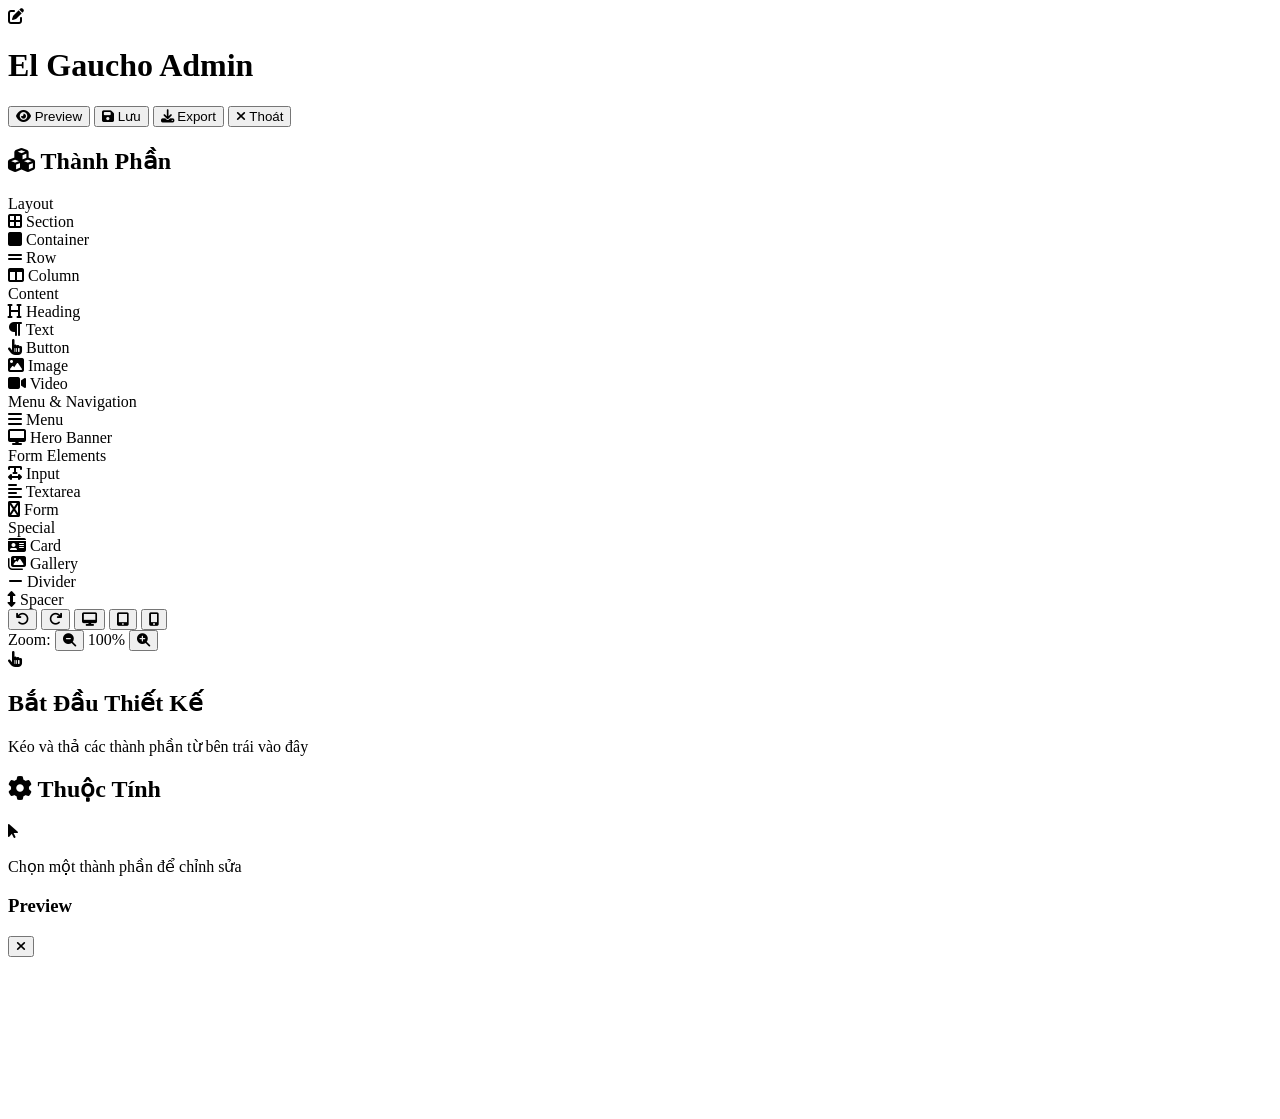
==== admin/index.html @ b1fcabf0 "Add admin page builder with drag-and-drop functionality like web4s" ====
<!DOCTYPE html>
<html lang="vi">
<head>
    <meta charset="UTF-8">
    <meta name="viewport" content="width=device-width, initial-scale=1.0">
    <title>Admin - Page Builder | El Gaucho</title>
    <link rel="stylesheet" href="css/admin.css">
    <link rel="stylesheet" href="https://cdnjs.cloudflare.com/ajax/libs/font-awesome/6.4.0/css/all.min.css">
</head>
<body>
    <!-- Admin Header -->
    <header class="admin-header">
        <div class="admin-logo">
            <i class="fas fa-edit"></i>
            <h1>El Gaucho Admin</h1>
        </div>
        <div class="admin-actions">
            <button class="btn-action" id="previewBtn" title="Preview">
                <i class="fas fa-eye"></i> Preview
            </button>
            <button class="btn-action" id="saveBtn" title="Save">
                <i class="fas fa-save"></i> Lưu
            </button>
            <button class="btn-action" id="exportBtn" title="Export HTML">
                <i class="fas fa-download"></i> Export
            </button>
            <button class="btn-action btn-danger" id="exitBtn" title="Exit">
                <i class="fas fa-times"></i> Thoát
            </button>
        </div>
    </header>

    <div class="admin-container">
        <!-- Left Sidebar - Components Library -->
        <aside class="sidebar sidebar-left">
            <div class="sidebar-header">
                <h2><i class="fas fa-cubes"></i> Thành Phần</h2>
            </div>
            
            <div class="components-section">
                <div class="section-title">Layout</div>
                <div class="component-item" draggable="true" data-type="section">
                    <i class="fas fa-border-all"></i>
                    <span>Section</span>
                </div>
                <div class="component-item" draggable="true" data-type="container">
                    <i class="fas fa-square"></i>
                    <span>Container</span>
                </div>
                <div class="component-item" draggable="true" data-type="row">
                    <i class="fas fa-grip-lines"></i>
                    <span>Row</span>
                </div>
                <div class="component-item" draggable="true" data-type="column">
                    <i class="fas fa-columns"></i>
                    <span>Column</span>
                </div>
            </div>

            <div class="components-section">
                <div class="section-title">Content</div>
                <div class="component-item" draggable="true" data-type="heading">
                    <i class="fas fa-heading"></i>
                    <span>Heading</span>
                </div>
                <div class="component-item" draggable="true" data-type="text">
                    <i class="fas fa-paragraph"></i>
                    <span>Text</span>
                </div>
                <div class="component-item" draggable="true" data-type="button">
                    <i class="fas fa-hand-pointer"></i>
                    <span>Button</span>
                </div>
                <div class="component-item" draggable="true" data-type="image">
                    <i class="fas fa-image"></i>
                    <span>Image</span>
                </div>
                <div class="component-item" draggable="true" data-type="video">
                    <i class="fas fa-video"></i>
                    <span>Video</span>
                </div>
            </div>

            <div class="components-section">
                <div class="section-title">Menu & Navigation</div>
                <div class="component-item" draggable="true" data-type="menu">
                    <i class="fas fa-bars"></i>
                    <span>Menu</span>
                </div>
                <div class="component-item" draggable="true" data-type="hero">
                    <i class="fas fa-desktop"></i>
                    <span>Hero Banner</span>
                </div>
            </div>

            <div class="components-section">
                <div class="section-title">Form Elements</div>
                <div class="component-item" draggable="true" data-type="input">
                    <i class="fas fa-text-width"></i>
                    <span>Input</span>
                </div>
                <div class="component-item" draggable="true" data-type="textarea">
                    <i class="fas fa-align-left"></i>
                    <span>Textarea</span>
                </div>
                <div class="component-item" draggable="true" data-type="form">
                    <i class="fas fa-wpforms"></i>
                    <span>Form</span>
                </div>
            </div>

            <div class="components-section">
                <div class="section-title">Special</div>
                <div class="component-item" draggable="true" data-type="card">
                    <i class="fas fa-id-card"></i>
                    <span>Card</span>
                </div>
                <div class="component-item" draggable="true" data-type="gallery">
                    <i class="fas fa-images"></i>
                    <span>Gallery</span>
                </div>
                <div class="component-item" draggable="true" data-type="divider">
                    <i class="fas fa-minus"></i>
                    <span>Divider</span>
                </div>
                <div class="component-item" draggable="true" data-type="spacer">
                    <i class="fas fa-arrows-alt-v"></i>
                    <span>Spacer</span>
                </div>
            </div>
        </aside>

        <!-- Main Canvas Area -->
        <main class="canvas-wrapper">
            <div class="canvas-toolbar">
                <div class="toolbar-left">
                    <button class="tool-btn" id="undoBtn" title="Undo">
                        <i class="fas fa-undo"></i>
                    </button>
                    <button class="tool-btn" id="redoBtn" title="Redo">
                        <i class="fas fa-redo"></i>
                    </button>
                    <span class="separator"></span>
                    <button class="tool-btn active" id="desktopView" title="Desktop View">
                        <i class="fas fa-desktop"></i>
                    </button>
                    <button class="tool-btn" id="tabletView" title="Tablet View">
                        <i class="fas fa-tablet-alt"></i>
                    </button>
                    <button class="tool-btn" id="mobileView" title="Mobile View">
                        <i class="fas fa-mobile-alt"></i>
                    </button>
                </div>
                <div class="toolbar-right">
                    <span class="zoom-label">Zoom:</span>
                    <button class="tool-btn" id="zoomOut">
                        <i class="fas fa-search-minus"></i>
                    </button>
                    <span class="zoom-value" id="zoomValue">100%</span>
                    <button class="tool-btn" id="zoomIn">
                        <i class="fas fa-search-plus"></i>
                    </button>
                </div>
            </div>

            <div class="canvas-container" id="canvasContainer">
                <div class="canvas" id="canvas" data-zoom="100">
                    <!-- Drop zone message -->
                    <div class="empty-canvas">
                        <i class="fas fa-hand-pointer"></i>
                        <h2>Bắt Đầu Thiết Kế</h2>
                        <p>Kéo và thả các thành phần từ bên trái vào đây</p>
                    </div>
                </div>
            </div>
        </main>

        <!-- Right Sidebar - Properties Panel -->
        <aside class="sidebar sidebar-right">
            <div class="sidebar-header">
                <h2><i class="fas fa-cog"></i> Thuộc Tính</h2>
            </div>

            <div class="properties-panel" id="propertiesPanel">
                <div class="no-selection">
                    <i class="fas fa-mouse-pointer"></i>
                    <p>Chọn một thành phần để chỉnh sửa</p>
                </div>
            </div>

            <!-- Style Properties Template -->
            <div class="properties-content" id="propertiesContent" style="display: none;">
                <!-- Content Tab -->
                <div class="property-tabs">
                    <button class="tab-btn active" data-tab="content">
                        <i class="fas fa-font"></i> Nội dung
                    </button>
                    <button class="tab-btn" data-tab="style">
                        <i class="fas fa-paint-brush"></i> Kiểu dáng
                    </button>
                    <button class="tab-btn" data-tab="advanced">
                        <i class="fas fa-sliders-h"></i> Nâng cao
                    </button>
                </div>

                <!-- Tab Content -->
                <div class="tab-content active" data-content="content">
                    <div class="property-group">
                        <label>Text Content</label>
                        <input type="text" class="property-input" id="propText" placeholder="Nhập nội dung...">
                    </div>
                    <div class="property-group">
                        <label>Link URL</label>
                        <input type="text" class="property-input" id="propLink" placeholder="https://...">
                    </div>
                    <div class="property-group">
                        <label>Alt Text</label>
                        <input type="text" class="property-input" id="propAlt" placeholder="Mô tả hình ảnh...">
                    </div>
                </div>

                <div class="tab-content" data-content="style">
                    <div class="property-group">
                        <label>Background Color</label>
                        <input type="color" class="property-input" id="propBgColor">
                    </div>
                    <div class="property-group">
                        <label>Text Color</label>
                        <input type="color" class="property-input" id="propTextColor">
                    </div>
                    <div class="property-group">
                        <label>Font Size</label>
                        <div class="input-group">
                            <input type="number" class="property-input" id="propFontSize" min="8" max="100">
                            <select class="property-select" id="propFontUnit">
                                <option>px</option>
                                <option>em</option>
                                <option>rem</option>
                            </select>
                        </div>
                    </div>
                    <div class="property-group">
                        <label>Padding</label>
                        <div class="spacing-inputs">
                            <input type="number" placeholder="Top" id="propPaddingTop">
                            <input type="number" placeholder="Right" id="propPaddingRight">
                            <input type="number" placeholder="Bottom" id="propPaddingBottom">
                            <input type="number" placeholder="Left" id="propPaddingLeft">
                        </div>
                    </div>
                    <div class="property-group">
                        <label>Margin</label>
                        <div class="spacing-inputs">
                            <input type="number" placeholder="Top" id="propMarginTop">
                            <input type="number" placeholder="Right" id="propMarginRight">
                            <input type="number" placeholder="Bottom" id="propMarginBottom">
                            <input type="number" placeholder="Left" id="propMarginLeft">
                        </div>
                    </div>
                    <div class="property-group">
                        <label>Border Radius</label>
                        <input type="number" class="property-input" id="propBorderRadius" placeholder="px">
                    </div>
                </div>

                <div class="tab-content" data-content="advanced">
                    <div class="property-group">
                        <label>CSS Class</label>
                        <input type="text" class="property-input" id="propClass" placeholder="class-name">
                    </div>
                    <div class="property-group">
                        <label>CSS ID</label>
                        <input type="text" class="property-input" id="propId" placeholder="element-id">
                    </div>
                    <div class="property-group">
                        <label>Custom CSS</label>
                        <textarea class="property-textarea" id="propCustomCSS" rows="5" placeholder="color: red;&#10;font-size: 16px;"></textarea>
                    </div>
                </div>

                <!-- Actions -->
                <div class="property-actions">
                    <button class="btn-delete" id="deleteElement">
                        <i class="fas fa-trash"></i> Xóa Element
                    </button>
                    <button class="btn-duplicate" id="duplicateElement">
                        <i class="fas fa-copy"></i> Nhân Bản
                    </button>
                </div>
            </div>
        </aside>
    </div>

    <!-- Preview Modal -->
    <div class="modal" id="previewModal">
        <div class="modal-content modal-fullscreen">
            <div class="modal-header">
                <h3>Preview</h3>
                <button class="modal-close" id="closePreview">
                    <i class="fas fa-times"></i>
                </button>
            </div>
            <div class="modal-body">
                <iframe id="previewFrame" frameborder="0"></iframe>
            </div>
        </div>
    </div>

    <script src="js/admin.js"></script>
</body>
</html>
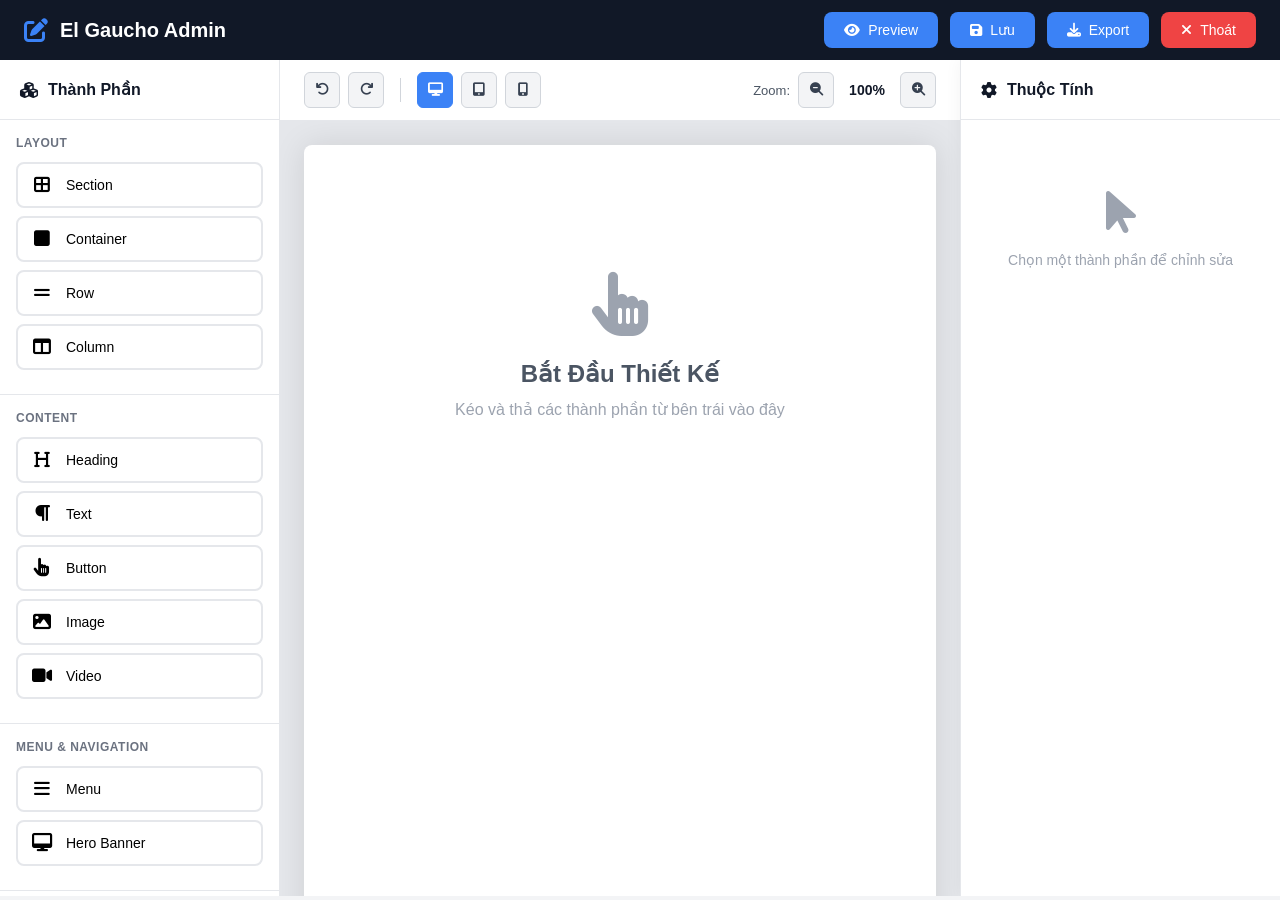
==== commit 144c7151: "Fix CSS and JS paths in admin page" ====
--- a/admin/index.html
+++ b/admin/index.html
@@ -4,7 +4,7 @@
     <meta charset="UTF-8">
     <meta name="viewport" content="width=device-width, initial-scale=1.0">
     <title>Admin - Page Builder | El Gaucho</title>
-    <link rel="stylesheet" href="css/admin.css">
+    <link rel="stylesheet" href="../css/admin.css">
     <link rel="stylesheet" href="https://cdnjs.cloudflare.com/ajax/libs/font-awesome/6.4.0/css/all.min.css">
 </head>
 <body>
@@ -306,6 +306,6 @@
         </div>
     </div>
 
-    <script src="js/admin.js"></script>
+    <script src="../js/admin.js"></script>
 </body>
 </html>
--- a/css/admin.css
+++ b/css/admin.css
@@ -0,0 +1,715 @@
+/* Admin Page Builder Styles */
+* {
+    margin: 0;
+    padding: 0;
+    box-sizing: border-box;
+}
+
+:root {
+    --primary-color: #3B82F6;
+    --secondary-color: #8B5CF6;
+    --success-color: #10B981;
+    --danger-color: #EF4444;
+    --warning-color: #F59E0B;
+    --dark: #1F2937;
+    --gray-900: #111827;
+    --gray-800: #1F2937;
+    --gray-700: #374151;
+    --gray-600: #4B5563;
+    --gray-500: #6B7280;
+    --gray-400: #9CA3AF;
+    --gray-300: #D1D5DB;
+    --gray-200: #E5E7EB;
+    --gray-100: #F3F4F6;
+    --white: #FFFFFF;
+    --border-radius: 8px;
+    --transition: all 0.3s ease;
+}
+
+body {
+    font-family: 'Segoe UI', Tahoma, Geneva, Verdana, sans-serif;
+    background: var(--gray-100);
+    overflow: hidden;
+    height: 100vh;
+}
+
+/* Admin Header */
+.admin-header {
+    background: var(--gray-900);
+    color: var(--white);
+    padding: 12px 24px;
+    display: flex;
+    justify-content: space-between;
+    align-items: center;
+    box-shadow: 0 2px 8px rgba(0,0,0,0.1);
+    z-index: 1000;
+}
+
+.admin-logo {
+    display: flex;
+    align-items: center;
+    gap: 12px;
+}
+
+.admin-logo i {
+    font-size: 24px;
+    color: var(--primary-color);
+}
+
+.admin-logo h1 {
+    font-size: 20px;
+    font-weight: 600;
+}
+
+.admin-actions {
+    display: flex;
+    gap: 12px;
+}
+
+.btn-action {
+    padding: 10px 20px;
+    background: var(--primary-color);
+    color: var(--white);
+    border: none;
+    border-radius: var(--border-radius);
+    cursor: pointer;
+    font-size: 14px;
+    font-weight: 500;
+    transition: var(--transition);
+    display: flex;
+    align-items: center;
+    gap: 8px;
+}
+
+.btn-action:hover {
+    background: #2563EB;
+    transform: translateY(-2px);
+}
+
+.btn-action.btn-danger {
+    background: var(--danger-color);
+}
+
+.btn-action.btn-danger:hover {
+    background: #DC2626;
+}
+
+/* Admin Container */
+.admin-container {
+    display: flex;
+    height: calc(100vh - 64px);
+    overflow: hidden;
+}
+
+/* Sidebar Styles */
+.sidebar {
+    background: var(--white);
+    overflow-y: auto;
+    box-shadow: 0 0 16px rgba(0,0,0,0.05);
+}
+
+.sidebar-left {
+    width: 280px;
+    border-right: 1px solid var(--gray-200);
+}
+
+.sidebar-right {
+    width: 320px;
+    border-left: 1px solid var(--gray-200);
+}
+
+.sidebar-header {
+    padding: 20px;
+    border-bottom: 1px solid var(--gray-200);
+    background: var(--gray-50);
+}
+
+.sidebar-header h2 {
+    font-size: 16px;
+    font-weight: 600;
+    color: var(--gray-900);
+    display: flex;
+    align-items: center;
+    gap: 10px;
+}
+
+/* Components Section */
+.components-section {
+    padding: 16px;
+    border-bottom: 1px solid var(--gray-200);
+}
+
+.section-title {
+    font-size: 12px;
+    font-weight: 600;
+    color: var(--gray-500);
+    text-transform: uppercase;
+    letter-spacing: 0.5px;
+    margin-bottom: 12px;
+}
+
+.component-item {
+    display: flex;
+    align-items: center;
+    gap: 12px;
+    padding: 12px;
+    margin-bottom: 8px;
+    background: var(--gray-50);
+    border: 2px solid var(--gray-200);
+    border-radius: var(--border-radius);
+    cursor: grab;
+    transition: var(--transition);
+}
+
+.component-item:hover {
+    background: var(--primary-color);
+    color: var(--white);
+    border-color: var(--primary-color);
+    transform: translateX(4px);
+}
+
+.component-item:active {
+    cursor: grabbing;
+}
+
+.component-item i {
+    font-size: 18px;
+    width: 24px;
+    text-align: center;
+}
+
+.component-item span {
+    font-size: 14px;
+    font-weight: 500;
+}
+
+/* Canvas Wrapper */
+.canvas-wrapper {
+    flex: 1;
+    display: flex;
+    flex-direction: column;
+    background: var(--gray-200);
+    overflow: hidden;
+}
+
+/* Canvas Toolbar */
+.canvas-toolbar {
+    background: var(--white);
+    padding: 12px 24px;
+    border-bottom: 1px solid var(--gray-200);
+    display: flex;
+    justify-content: space-between;
+    align-items: center;
+}
+
+.toolbar-left, .toolbar-right {
+    display: flex;
+    align-items: center;
+    gap: 8px;
+}
+
+.tool-btn {
+    width: 36px;
+    height: 36px;
+    background: var(--gray-100);
+    border: 1px solid var(--gray-300);
+    border-radius: 6px;
+    cursor: pointer;
+    transition: var(--transition);
+    display: flex;
+    align-items: center;
+    justify-content: center;
+    color: var(--gray-700);
+}
+
+.tool-btn:hover {
+    background: var(--gray-200);
+    border-color: var(--gray-400);
+}
+
+.tool-btn.active {
+    background: var(--primary-color);
+    color: var(--white);
+    border-color: var(--primary-color);
+}
+
+.separator {
+    width: 1px;
+    height: 24px;
+    background: var(--gray-300);
+    margin: 0 8px;
+}
+
+.zoom-label {
+    font-size: 13px;
+    color: var(--gray-600);
+    font-weight: 500;
+}
+
+.zoom-value {
+    min-width: 50px;
+    text-align: center;
+    font-size: 14px;
+    font-weight: 600;
+    color: var(--gray-900);
+}
+
+/* Canvas Container */
+.canvas-container {
+    flex: 1;
+    overflow: auto;
+    padding: 24px;
+    display: flex;
+    justify-content: center;
+    align-items: flex-start;
+}
+
+.canvas {
+    background: var(--white);
+    min-height: 800px;
+    width: 100%;
+    max-width: 1200px;
+    box-shadow: 0 0 32px rgba(0,0,0,0.1);
+    border-radius: var(--border-radius);
+    position: relative;
+    transition: var(--transition);
+}
+
+.canvas[data-zoom="50"] {
+    transform: scale(0.5);
+    transform-origin: top center;
+}
+
+.canvas[data-zoom="75"] {
+    transform: scale(0.75);
+    transform-origin: top center;
+}
+
+.canvas[data-zoom="100"] {
+    transform: scale(1);
+}
+
+.canvas[data-zoom="125"] {
+    transform: scale(1.25);
+    transform-origin: top center;
+}
+
+.canvas[data-zoom="150"] {
+    transform: scale(1.5);
+    transform-origin: top center;
+}
+
+/* Empty Canvas */
+.empty-canvas {
+    display: flex;
+    flex-direction: column;
+    align-items: center;
+    justify-content: center;
+    min-height: 400px;
+    color: var(--gray-400);
+    text-align: center;
+    padding: 48px;
+}
+
+.empty-canvas i {
+    font-size: 64px;
+    margin-bottom: 24px;
+}
+
+.empty-canvas h2 {
+    font-size: 24px;
+    margin-bottom: 12px;
+    color: var(--gray-600);
+}
+
+.empty-canvas p {
+    font-size: 16px;
+}
+
+/* Canvas Elements */
+.canvas-element {
+    position: relative;
+    min-height: 40px;
+    padding: 12px;
+    margin: 8px;
+    border: 2px dashed transparent;
+    transition: var(--transition);
+    cursor: pointer;
+}
+
+.canvas-element:hover {
+    border-color: var(--primary-color);
+    background: rgba(59, 130, 246, 0.05);
+}
+
+.canvas-element.selected {
+    border-color: var(--primary-color);
+    border-style: solid;
+    background: rgba(59, 130, 246, 0.1);
+}
+
+.canvas-element.dragging {
+    opacity: 0.5;
+}
+
+/* Element Controls */
+.element-controls {
+    position: absolute;
+    top: -32px;
+    right: 0;
+    display: none;
+    gap: 4px;
+}
+
+.canvas-element.selected .element-controls {
+    display: flex;
+}
+
+.control-btn {
+    width: 28px;
+    height: 28px;
+    background: var(--primary-color);
+    color: var(--white);
+    border: none;
+    border-radius: 4px;
+    cursor: pointer;
+    font-size: 12px;
+    transition: var(--transition);
+}
+
+.control-btn:hover {
+    background: #2563EB;
+}
+
+.control-btn.danger {
+    background: var(--danger-color);
+}
+
+.control-btn.danger:hover {
+    background: #DC2626;
+}
+
+/* Drop Zone Indicator */
+.drop-zone {
+    min-height: 80px;
+    border: 2px dashed var(--primary-color);
+    border-radius: var(--border-radius);
+    background: rgba(59, 130, 246, 0.05);
+    display: flex;
+    align-items: center;
+    justify-content: center;
+    color: var(--primary-color);
+    font-size: 14px;
+    font-weight: 500;
+    margin: 8px;
+}
+
+.drop-zone.drag-over {
+    background: rgba(59, 130, 246, 0.15);
+    border-color: #2563EB;
+}
+
+/* Properties Panel */
+.properties-panel {
+    padding: 20px;
+}
+
+.no-selection {
+    display: flex;
+    flex-direction: column;
+    align-items: center;
+    justify-content: center;
+    padding: 48px 24px;
+    text-align: center;
+    color: var(--gray-400);
+}
+
+.no-selection i {
+    font-size: 48px;
+    margin-bottom: 16px;
+}
+
+.no-selection p {
+    font-size: 14px;
+}
+
+/* Property Tabs */
+.property-tabs {
+    display: flex;
+    gap: 4px;
+    margin-bottom: 20px;
+    border-bottom: 1px solid var(--gray-200);
+}
+
+.tab-btn {
+    flex: 1;
+    padding: 12px;
+    background: transparent;
+    border: none;
+    border-bottom: 2px solid transparent;
+    cursor: pointer;
+    font-size: 13px;
+    font-weight: 500;
+    color: var(--gray-600);
+    transition: var(--transition);
+    display: flex;
+    flex-direction: column;
+    align-items: center;
+    gap: 4px;
+}
+
+.tab-btn:hover {
+    color: var(--gray-900);
+    background: var(--gray-50);
+}
+
+.tab-btn.active {
+    color: var(--primary-color);
+    border-color: var(--primary-color);
+}
+
+.tab-btn i {
+    font-size: 16px;
+}
+
+.tab-content {
+    display: none;
+}
+
+.tab-content.active {
+    display: block;
+}
+
+/* Property Groups */
+.property-group {
+    margin-bottom: 20px;
+}
+
+.property-group label {
+    display: block;
+    font-size: 13px;
+    font-weight: 600;
+    color: var(--gray-700);
+    margin-bottom: 8px;
+}
+
+.property-input,
+.property-select,
+.property-textarea {
+    width: 100%;
+    padding: 10px 12px;
+    border: 1px solid var(--gray-300);
+    border-radius: 6px;
+    font-size: 14px;
+    transition: var(--transition);
+}
+
+.property-input:focus,
+.property-select:focus,
+.property-textarea:focus {
+    outline: none;
+    border-color: var(--primary-color);
+    box-shadow: 0 0 0 3px rgba(59, 130, 246, 0.1);
+}
+
+.property-textarea {
+    resize: vertical;
+    font-family: 'Courier New', monospace;
+}
+
+.input-group {
+    display: flex;
+    gap: 8px;
+}
+
+.input-group .property-input {
+    flex: 1;
+}
+
+.input-group .property-select {
+    width: 80px;
+}
+
+.spacing-inputs {
+    display: grid;
+    grid-template-columns: 1fr 1fr;
+    gap: 8px;
+}
+
+.spacing-inputs input {
+    padding: 8px;
+    border: 1px solid var(--gray-300);
+    border-radius: 4px;
+    font-size: 13px;
+}
+
+/* Property Actions */
+.property-actions {
+    margin-top: 24px;
+    padding-top: 24px;
+    border-top: 1px solid var(--gray-200);
+    display: flex;
+    flex-direction: column;
+    gap: 8px;
+}
+
+.btn-delete,
+.btn-duplicate {
+    width: 100%;
+    padding: 10px;
+    border: none;
+    border-radius: 6px;
+    cursor: pointer;
+    font-size: 14px;
+    font-weight: 500;
+    transition: var(--transition);
+    display: flex;
+    align-items: center;
+    justify-content: center;
+    gap: 8px;
+}
+
+.btn-delete {
+    background: var(--danger-color);
+    color: var(--white);
+}
+
+.btn-delete:hover {
+    background: #DC2626;
+}
+
+.btn-duplicate {
+    background: var(--gray-100);
+    color: var(--gray-700);
+    border: 1px solid var(--gray-300);
+}
+
+.btn-duplicate:hover {
+    background: var(--gray-200);
+}
+
+/* Modal */
+.modal {
+    display: none;
+    position: fixed;
+    top: 0;
+    left: 0;
+    width: 100%;
+    height: 100%;
+    background: rgba(0, 0, 0, 0.7);
+    z-index: 9999;
+    align-items: center;
+    justify-content: center;
+}
+
+.modal.active {
+    display: flex;
+}
+
+.modal-content {
+    background: var(--white);
+    border-radius: var(--border-radius);
+    overflow: hidden;
+    max-width: 800px;
+    width: 90%;
+    max-height: 90vh;
+    display: flex;
+    flex-direction: column;
+}
+
+.modal-fullscreen {
+    max-width: 95%;
+    width: 95%;
+    max-height: 95vh;
+}
+
+.modal-header {
+    padding: 20px 24px;
+    background: var(--gray-50);
+    border-bottom: 1px solid var(--gray-200);
+    display: flex;
+    justify-content: space-between;
+    align-items: center;
+}
+
+.modal-header h3 {
+    font-size: 18px;
+    font-weight: 600;
+    color: var(--gray-900);
+}
+
+.modal-close {
+    width: 32px;
+    height: 32px;
+    background: transparent;
+    border: none;
+    cursor: pointer;
+    font-size: 20px;
+    color: var(--gray-600);
+    transition: var(--transition);
+}
+
+.modal-close:hover {
+    color: var(--gray-900);
+    background: var(--gray-200);
+    border-radius: 50%;
+}
+
+.modal-body {
+    flex: 1;
+    overflow: auto;
+    padding: 24px;
+}
+
+#previewFrame {
+    width: 100%;
+    height: 100%;
+    min-height: 600px;
+    border: none;
+}
+
+/* Scrollbar Styles */
+::-webkit-scrollbar {
+    width: 8px;
+    height: 8px;
+}
+
+::-webkit-scrollbar-track {
+    background: var(--gray-100);
+}
+
+::-webkit-scrollbar-thumb {
+    background: var(--gray-400);
+    border-radius: 4px;
+}
+
+::-webkit-scrollbar-thumb:hover {
+    background: var(--gray-500);
+}
+
+/* Responsive */
+@media (max-width: 1200px) {
+    .sidebar-left {
+        width: 240px;
+    }
+    
+    .sidebar-right {
+        width: 280px;
+    }
+}
+
+/* Animations */
+@keyframes fadeIn {
+    from {
+        opacity: 0;
+        transform: translateY(10px);
+    }
+    to {
+        opacity: 1;
+        transform: translateY(0);
+    }
+}
+
+.canvas-element {
+    animation: fadeIn 0.3s ease;
+}
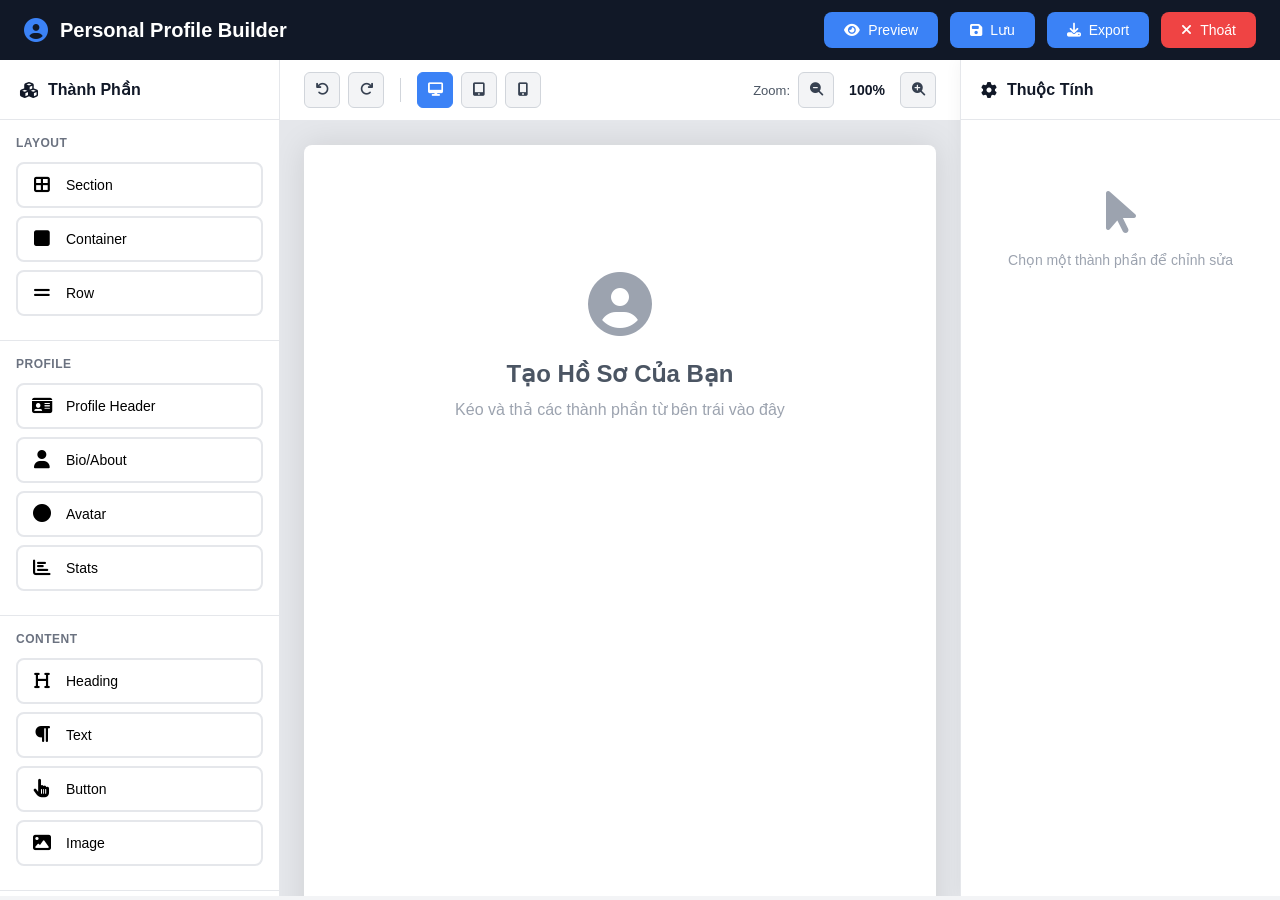
==== commit d4396c2d: "Convert website to personal profile page" ====
--- a/admin/index.html
+++ b/admin/index.html
@@ -3,7 +3,7 @@
 <head>
     <meta charset="UTF-8">
     <meta name="viewport" content="width=device-width, initial-scale=1.0">
-    <title>Admin - Page Builder | El Gaucho</title>
+    <title>Personal Profile Builder</title>
     <link rel="stylesheet" href="../css/admin.css">
     <link rel="stylesheet" href="https://cdnjs.cloudflare.com/ajax/libs/font-awesome/6.4.0/css/all.min.css">
 </head>
@@ -11,8 +11,8 @@
     <!-- Admin Header -->
     <header class="admin-header">
         <div class="admin-logo">
-            <i class="fas fa-edit"></i>
-            <h1>El Gaucho Admin</h1>
+            <i class="fas fa-user-circle"></i>
+            <h1>Personal Profile Builder</h1>
         </div>
         <div class="admin-actions">
             <button class="btn-action" id="previewBtn" title="Preview">
@@ -51,9 +51,25 @@
                     <i class="fas fa-grip-lines"></i>
                     <span>Row</span>
                 </div>
-                <div class="component-item" draggable="true" data-type="column">
-                    <i class="fas fa-columns"></i>
-                    <span>Column</span>
+            </div>
+
+            <div class="components-section">
+                <div class="section-title">Profile</div>
+                <div class="component-item" draggable="true" data-type="profileheader">
+                    <i class="fas fa-id-card"></i>
+                    <span>Profile Header</span>
+                </div>
+                <div class="component-item" draggable="true" data-type="bio">
+                    <i class="fas fa-user"></i>
+                    <span>Bio/About</span>
+                </div>
+                <div class="component-item" draggable="true" data-type="avatar">
+                    <i class="fas fa-circle"></i>
+                    <span>Avatar</span>
+                </div>
+                <div class="component-item" draggable="true" data-type="stats">
+                    <i class="fas fa-chart-bar"></i>
+                    <span>Stats</span>
                 </div>
             </div>
 
@@ -75,50 +91,62 @@
                     <i class="fas fa-image"></i>
                     <span>Image</span>
                 </div>
-                <div class="component-item" draggable="true" data-type="video">
-                    <i class="fas fa-video"></i>
-                    <span>Video</span>
-                </div>
-            </div>
-
-            <div class="components-section">
-                <div class="section-title">Menu & Navigation</div>
-                <div class="component-item" draggable="true" data-type="menu">
-                    <i class="fas fa-bars"></i>
-                    <span>Menu</span>
-                </div>
-                <div class="component-item" draggable="true" data-type="hero">
-                    <i class="fas fa-desktop"></i>
-                    <span>Hero Banner</span>
-                </div>
-            </div>
-
-            <div class="components-section">
-                <div class="section-title">Form Elements</div>
-                <div class="component-item" draggable="true" data-type="input">
-                    <i class="fas fa-text-width"></i>
-                    <span>Input</span>
-                </div>
-                <div class="component-item" draggable="true" data-type="textarea">
-                    <i class="fas fa-align-left"></i>
-                    <span>Textarea</span>
-                </div>
-                <div class="component-item" draggable="true" data-type="form">
-                    <i class="fas fa-wpforms"></i>
-                    <span>Form</span>
-                </div>
-            </div>
-
-            <div class="components-section">
-                <div class="section-title">Special</div>
-                <div class="component-item" draggable="true" data-type="card">
-                    <i class="fas fa-id-card"></i>
-                    <span>Card</span>
-                </div>
-                <div class="component-item" draggable="true" data-type="gallery">
+            </div>
+
+            <div class="components-section">
+                <div class="section-title">Experience & Skills</div>
+                <div class="component-item" draggable="true" data-type="skills">
+                    <i class="fas fa-star"></i>
+                    <span>Skills</span>
+                </div>
+                <div class="component-item" draggable="true" data-type="timeline">
+                    <i class="fas fa-timeline"></i>
+                    <span>Timeline</span>
+                </div>
+                <div class="component-item" draggable="true" data-type="experience">
+                    <i class="fas fa-briefcase"></i>
+                    <span>Experience</span>
+                </div>
+                <div class="component-item" draggable="true" data-type="education">
+                    <i class="fas fa-graduation-cap"></i>
+                    <span>Education</span>
+                </div>
+            </div>
+
+            <div class="components-section">
+                <div class="section-title">Portfolio</div>
+                <div class="component-item" draggable="true" data-type="projects">
+                    <i class="fas fa-project-diagram"></i>
+                    <span>Projects</span>
+                </div>
+                <div class="component-item" draggable="true" data-type="portfolio">
                     <i class="fas fa-images"></i>
-                    <span>Gallery</span>
-                </div>
+                    <span>Portfolio</span>
+                </div>
+                <div class="component-item" draggable="true" data-type="testimonial">
+                    <i class="fas fa-quote-left"></i>
+                    <span>Testimonial</span>
+                </div>
+            </div>
+
+            <div class="components-section">
+                <div class="section-title">Contact & Social</div>
+                <div class="component-item" draggable="true" data-type="contact">
+                    <i class="fas fa-envelope"></i>
+                    <span>Contact Form</span>
+                </div>
+                <div class="component-item" draggable="true" data-type="social">
+                    <i class="fas fa-share-alt"></i>
+                    <span>Social Links</span>
+                </div>
+                <div class="component-item" draggable="true" data-type="map">
+                    <i class="fas fa-map-marker-alt"></i>
+                    <span>Location</span>
+                </div>
+            </div>
+
+            <div class="components-section">
+                <div class="section-title">Utilities</div>
                 <div class="component-item" draggable="true" data-type="divider">
                     <i class="fas fa-minus"></i>
                     <span>Divider</span>
@@ -134,30 +162,30 @@
         <main class="canvas-wrapper">
             <div class="canvas-toolbar">
                 <div class="toolbar-left">
-                    <button class="tool-btn" id="undoBtn" title="Undo">
+                    <button class="tool-btn" id="btnUndo" title="Undo">
                         <i class="fas fa-undo"></i>
                     </button>
-                    <button class="tool-btn" id="redoBtn" title="Redo">
+                    <button class="tool-btn" id="btnRedo" title="Redo">
                         <i class="fas fa-redo"></i>
                     </button>
                     <span class="separator"></span>
-                    <button class="tool-btn active" id="desktopView" title="Desktop View">
+                    <button class="tool-btn active" id="btnViewDesktop" title="Desktop View">
                         <i class="fas fa-desktop"></i>
                     </button>
-                    <button class="tool-btn" id="tabletView" title="Tablet View">
+                    <button class="tool-btn" id="btnViewTablet" title="Tablet View">
                         <i class="fas fa-tablet-alt"></i>
                     </button>
-                    <button class="tool-btn" id="mobileView" title="Mobile View">
+                    <button class="tool-btn" id="btnViewMobile" title="Mobile View">
                         <i class="fas fa-mobile-alt"></i>
                     </button>
                 </div>
                 <div class="toolbar-right">
                     <span class="zoom-label">Zoom:</span>
-                    <button class="tool-btn" id="zoomOut">
+                    <button class="tool-btn" id="btnZoomOut">
                         <i class="fas fa-search-minus"></i>
                     </button>
                     <span class="zoom-value" id="zoomValue">100%</span>
-                    <button class="tool-btn" id="zoomIn">
+                    <button class="tool-btn" id="btnZoomIn">
                         <i class="fas fa-search-plus"></i>
                     </button>
                 </div>
@@ -167,8 +195,8 @@
                 <div class="canvas" id="canvas" data-zoom="100">
                     <!-- Drop zone message -->
                     <div class="empty-canvas">
-                        <i class="fas fa-hand-pointer"></i>
-                        <h2>Bắt Đầu Thiết Kế</h2>
+                        <i class="fas fa-user-circle"></i>
+                        <h2>Tạo Hồ Sơ Của Bạn</h2>
                         <p>Kéo và thả các thành phần từ bên trái vào đây</p>
                     </div>
                 </div>
@@ -204,25 +232,21 @@
                 </div>
 
                 <!-- Tab Content -->
-                <div class="tab-content active" data-content="content">
+                <div class="tab-content active" id="content">
                     <div class="property-group">
                         <label>Text Content</label>
-                        <input type="text" class="property-input" id="propText" placeholder="Nhập nội dung...">
+                        <textarea class="property-textarea" id="propText" placeholder="Nhập nội dung..."></textarea>
                     </div>
                     <div class="property-group">
                         <label>Link URL</label>
                         <input type="text" class="property-input" id="propLink" placeholder="https://...">
                     </div>
-                    <div class="property-group">
-                        <label>Alt Text</label>
-                        <input type="text" class="property-input" id="propAlt" placeholder="Mô tả hình ảnh...">
-                    </div>
-                </div>
-
-                <div class="tab-content" data-content="style">
+                </div>
+
+                <div class="tab-content" id="style">
                     <div class="property-group">
                         <label>Background Color</label>
-                        <input type="color" class="property-input" id="propBgColor">
+                        <input type="color" class="property-input" id="propBg">
                     </div>
                     <div class="property-group">
                         <label>Text Color</label>
@@ -230,17 +254,10 @@
                     </div>
                     <div class="property-group">
                         <label>Font Size</label>
-                        <div class="input-group">
-                            <input type="number" class="property-input" id="propFontSize" min="8" max="100">
-                            <select class="property-select" id="propFontUnit">
-                                <option>px</option>
-                                <option>em</option>
-                                <option>rem</option>
-                            </select>
-                        </div>
-                    </div>
-                    <div class="property-group">
-                        <label>Padding</label>
+                        <input type="number" class="property-input" id="propFontSize" min="8" max="100">
+                    </div>
+                    <div class="property-group">
+                        <label>Padding (px)</label>
                         <div class="spacing-inputs">
                             <input type="number" placeholder="Top" id="propPaddingTop">
                             <input type="number" placeholder="Right" id="propPaddingRight">
@@ -248,43 +265,22 @@
                             <input type="number" placeholder="Left" id="propPaddingLeft">
                         </div>
                     </div>
-                    <div class="property-group">
-                        <label>Margin</label>
-                        <div class="spacing-inputs">
-                            <input type="number" placeholder="Top" id="propMarginTop">
-                            <input type="number" placeholder="Right" id="propMarginRight">
-                            <input type="number" placeholder="Bottom" id="propMarginBottom">
-                            <input type="number" placeholder="Left" id="propMarginLeft">
-                        </div>
-                    </div>
-                    <div class="property-group">
-                        <label>Border Radius</label>
-                        <input type="number" class="property-input" id="propBorderRadius" placeholder="px">
-                    </div>
-                </div>
-
-                <div class="tab-content" data-content="advanced">
-                    <div class="property-group">
-                        <label>CSS Class</label>
-                        <input type="text" class="property-input" id="propClass" placeholder="class-name">
-                    </div>
-                    <div class="property-group">
-                        <label>CSS ID</label>
-                        <input type="text" class="property-input" id="propId" placeholder="element-id">
-                    </div>
-                    <div class="property-group">
-                        <label>Custom CSS</label>
-                        <textarea class="property-textarea" id="propCustomCSS" rows="5" placeholder="color: red;&#10;font-size: 16px;"></textarea>
+                </div>
+
+                <div class="tab-content" id="advanced">
+                    <div class="property-group">
+                        <label>HTML Content</label>
+                        <textarea class="property-textarea" id="propHTML" rows="8" placeholder="<div>...</div>"></textarea>
                     </div>
                 </div>
 
                 <!-- Actions -->
                 <div class="property-actions">
-                    <button class="btn-delete" id="deleteElement">
+                    <button class="btn-duplicate">
+                        <i class="fas fa-copy"></i> Nhân Bản
+                    </button>
+                    <button class="btn-delete">
                         <i class="fas fa-trash"></i> Xóa Element
-                    </button>
-                    <button class="btn-duplicate" id="duplicateElement">
-                        <i class="fas fa-copy"></i> Nhân Bản
                     </button>
                 </div>
             </div>
@@ -296,7 +292,7 @@
         <div class="modal-content modal-fullscreen">
             <div class="modal-header">
                 <h3>Preview</h3>
-                <button class="modal-close" id="closePreview">
+                <button class="modal-close" id="btnClosePreview">
                     <i class="fas fa-times"></i>
                 </button>
             </div>
